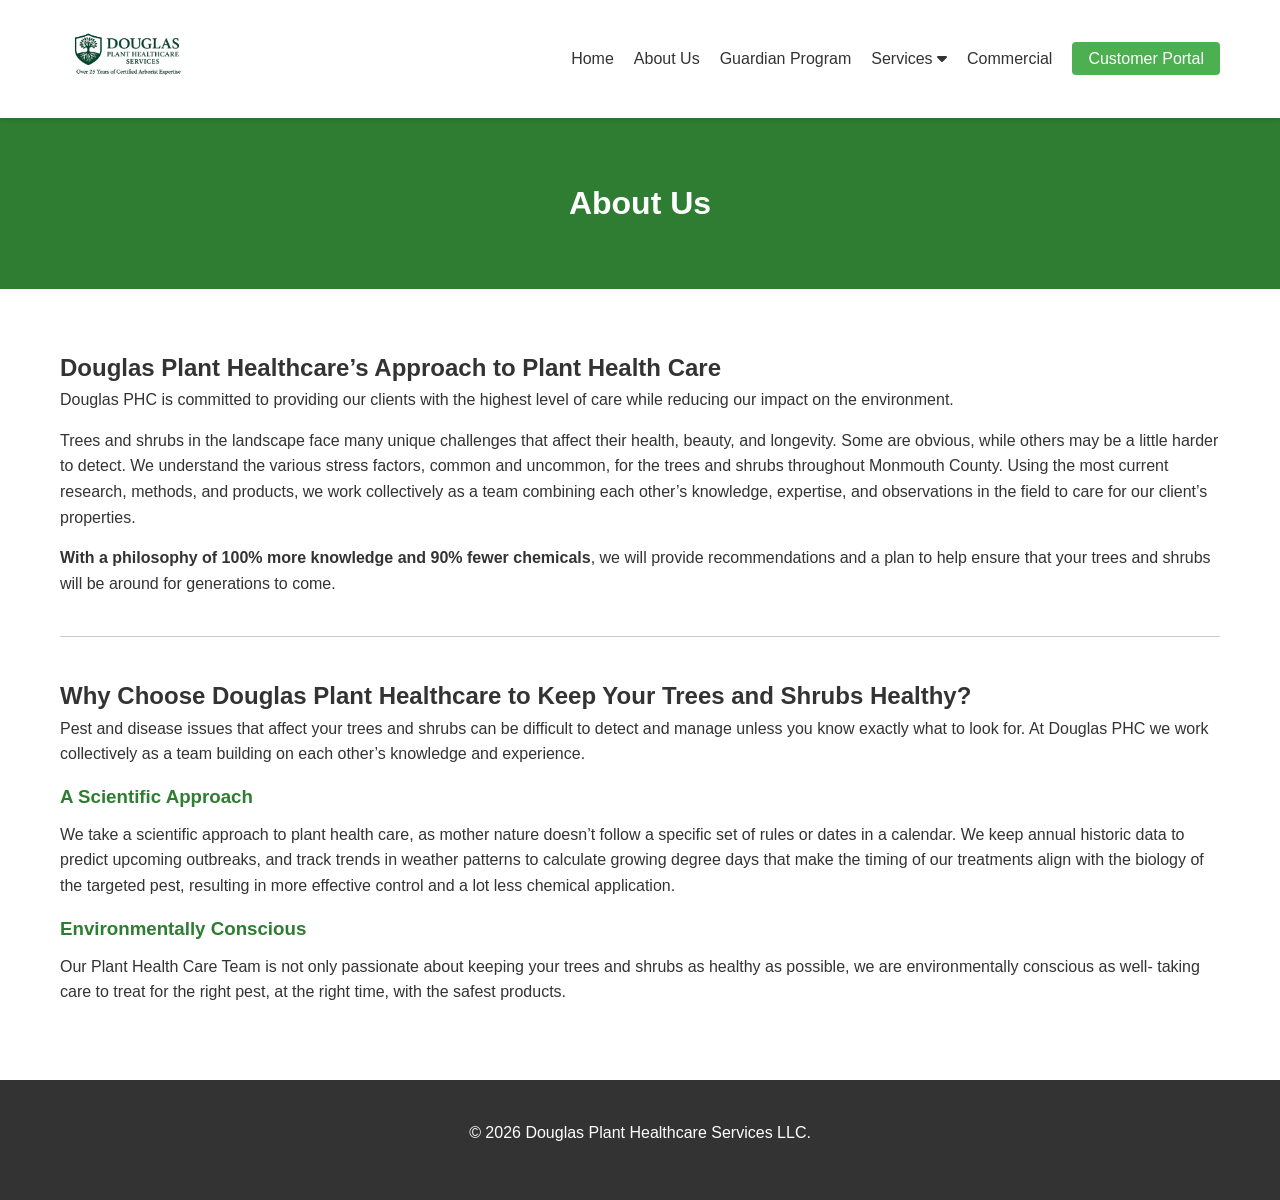
==== about.html @ e115f670 "Changes to be committed: 	new file:   Images/logo.png 	new file:   Images/logo_crop.png 	new file:  " ====
<!DOCTYPE html>
<html lang="en">
<head>
    <meta charset="UTF-8">
    <meta name="viewport" content="width=device-width, initial-scale=1.0">
    <title>About Us | Douglas Plant Healthcare</title>
    <link rel="stylesheet" href="style.css">
    <link rel="stylesheet" href="https://cdnjs.cloudflare.com/ajax/libs/font-awesome/6.0.0/css/all.min.css">
</head>
<body>
    
    <nav class="navbar">
        <div class="container">
            <a href="index.html" class="logo"><img src="Images/logo.png" alt="Douglas PHC"></a>
            <div class="menu-toggle" id="mobile-menu"><span class="bar"></span><span class="bar"></span><span class="bar"></span></div>
            <ul class="nav-menu">
                <li><a href="index.html">Home</a></li>
                <li><a href="about.html">About Us</a></li>
                <li><a href="guardian.html">Guardian Program</a></li>
                <li class="dropdown">
                    <a href="services.html">Services <i class="fas fa-caret-down"></i></a>
                    <ul class="dropdown-content">
                        <li><a href="services.html">View All Services</a></li>
                    </ul>
                </li>
                <li><a href="commercial.html">Commercial</a></li>
                <li><a href="portal.html" class="btn-nav">Customer Portal</a></li>
            </ul>
        </div>
    </nav>

    <header class="page-header">
        <h1>About Us</h1>
    </header>

    <section class="section-padding">
        <div class="container">
            <h2>Douglas Plant Healthcare’s Approach to Plant Health Care</h2>
            <p>Douglas PHC is committed to providing our clients with the highest level of care while reducing our impact on the environment.</p>
            <p>Trees and shrubs in the landscape face many unique challenges that affect their health, beauty, and longevity. Some are obvious, while others may be a little harder to detect. We understand the various stress factors, common and uncommon, for the trees and shrubs throughout Monmouth County. Using the most current research, methods, and products, we work collectively as a team combining each other’s knowledge, expertise, and observations in the field to care for our client’s properties.</p>
            <p><strong>With a philosophy of 100% more knowledge and 90% fewer chemicals</strong>, we will provide recommendations and a plan to help ensure that your trees and shrubs will be around for generations to come.</p>
            
            <hr style="margin: 40px 0; border: 0; border-top: 1px solid #ccc;">

            <h2>Why Choose Douglas Plant Healthcare to Keep Your Trees and Shrubs Healthy?</h2>
            <p>Pest and disease issues that affect your trees and shrubs can be difficult to detect and manage unless you know exactly what to look for. At Douglas PHC we work collectively as a team building on each other’s knowledge and experience.</p>
            
            <h3>A Scientific Approach</h3>
            <p>We take a scientific approach to plant health care, as mother nature doesn’t follow a specific set of rules or dates in a calendar. We keep annual historic data to predict upcoming outbreaks, and track trends in weather patterns to calculate growing degree days that make the timing of our treatments align with the biology of the targeted pest, resulting in more effective control and a lot less chemical application.</p>
            
            <h3>Environmentally Conscious</h3>
            <p>Our Plant Health Care Team is not only passionate about keeping your trees and shrubs as healthy as possible, we are environmentally conscious as well- taking care to treat for the right pest, at the right time, with the safest products.</p>
        </div>
    </section>

    <footer>
        <div class="container"><p>&copy; 2026 Douglas Plant Healthcare Services LLC.</p></div>
    </footer>
    <script src="script.js"></script>
</body>
</html>
---- style.css ----
/* =========================================
   1. GLOBAL RESET & VARIABLES
   ========================================= */
* {
    margin: 0;
    padding: 0;
    box-sizing: border-box;
    font-family: 'Segoe UI', Tahoma, Geneva, Verdana, sans-serif;
}

:root {
    --primary-green: #2e7d32;   /* Deep natural green (Brand Color) */
    --secondary-green: #4caf50; /* Brighter accent green */
    --dark-text: #333;          /* Standard dark grey text */
    --light-text: #f4f4f4;      /* Off-white text */
    --bg-light: #f9fbf9;        /* Very pale green background for sections */
}

body {
    line-height: 1.6;
    color: var(--dark-text);
    display: flex;
    flex-direction: column;
    min-height: 100vh;
}

/* =========================================
   2. UTILITY CLASSES
   ========================================= */
/* Container keeps content centered and limits width */
.container {
    max-width: 1200px;
    margin: 0 auto;
    padding: 0 20px;
}

/* Standard padding for all sections */
.section-padding {
    padding: 60px 0;
}

.bg-light {
    background-color: var(--bg-light);
}

/* =========================================
   3. BUTTON STYLES
   ========================================= */
.btn-primary {
    background-color: var(--primary-green);
    color: white;
    padding: 12px 24px;
    text-decoration: none;
    border-radius: 5px;
    font-weight: bold;
    transition: 0.3s;
    display: inline-block;
    border: none;
    cursor: pointer;
}

.btn-primary:hover {
    background-color: #1b5e20; /* Darker green on hover */
}

.btn-secondary {
    background-color: white;
    color: var(--primary-green);
    padding: 12px 24px;
    text-decoration: none;
    border-radius: 5px;
    font-weight: bold;
    border: 2px solid white;
    transition: 0.3s;
    display: inline-block;
}

.btn-secondary:hover {
    background-color: transparent;
    color: white;
}

/* =========================================
   4. HEADER & TOP BAR
   ========================================= */
.top-bar {
    background-color: #1b5e20; /* Darkest Green */
    color: white;
    padding: 10px 0;
    font-size: 0.9rem;
}

.top-bar .container {
    display: flex;
    justify-content: space-between;
    align-items: center;
}

.contact-info span {
    margin-right: 20px;
}

/* =========================================
   5. NAVIGATION BAR & DROPDOWN
   ========================================= */
.navbar {
    background: white;
    box-shadow: 0 2px 5px rgba(0,0,0,0.1);
    position: sticky; /* Sticks to top when scrolling */
    top: 0;
    z-index: 1000;
}

.navbar .container {
    display: flex;
    justify-content: space-between;
    align-items: center;
    padding: 10px 20px;
}

/* LOGO SIZE - Increased by 50% as requested */
.logo img {
    height: 90px; 
    width: auto;
}

.nav-menu {
    list-style: none;
    display: flex;
    align-items: center;
}

.nav-menu li {
    margin-left: 20px;
    position: relative; /* Needed for dropdown positioning */
}

.nav-menu a {
    text-decoration: none;
    color: var(--dark-text);
    font-weight: 500;
    transition: 0.3s;
    font-size: 1rem;
}

.nav-menu a:hover {
    color: var(--primary-green);
}

/* --- Dropdown Styling --- */
.dropdown-content {
    display: none; /* Hidden by default */
    position: absolute;
    background-color: white;
    min-width: 280px; /* Wide enough for long service names */
    box-shadow: 0 8px 16px rgba(0,0,0,0.1);
    z-index: 1;
    top: 100%;
    left: 0;
    border-top: 3px solid var(--primary-green);
}

.dropdown-content li {
    margin: 0;
    display: block;
}

.dropdown-content a {
    padding: 12px 16px;
    display: block;
    border-bottom: 1px solid #eee;
    font-size: 0.9rem;
}

.dropdown-content a:hover {
    background-color: #f1f1f1;
}

/* Show dropdown on hover */
.dropdown:hover .dropdown-content {
    display: block;
}

.btn-nav {
    background-color: var(--secondary-green);
    color: white !important;
    padding: 8px 16px;
    border-radius: 4px;
}

/* =========================================
   6. HERO SECTIONS (Banners)
   ========================================= */
.hero {
    /* Main Home Banner */
    background: url('https://images.unsplash.com/photo-1542601906990-b4d3fb778b09?ixlib=rb-1.2.1&auto=format&fit=crop&w=1950&q=80') no-repeat center center/cover;
    height: 600px;
    position: relative;
    display: flex;
    align-items: center;
    text-align: center;
    color: white;
}

/* Smaller banner for sub-pages */
.page-header {
    background-color: var(--primary-green);
    color: white;
    padding: 60px 0;
    text-align: center;
}

.hero-overlay {
    position: absolute;
    top: 0;
    left: 0;
    width: 100%;
    height: 100%;
    background: rgba(0, 0, 0, 0.5); /* Darkens image for text readability */
}

.hero-content {
    position: relative;
    z-index: 1;
    max-width: 800px;
    margin: 0 auto;
}

.hero h1 {
    font-size: 3rem;
    margin-bottom: 20px;
}

/* =========================================
   7. TEXT & CONTENT STYLING
   ========================================= */
.section-header {
    text-align: center;
    margin-bottom: 50px;
}

.section-header h2 {
    font-size: 2.5rem;
    color: var(--primary-green);
    margin-bottom: 15px;
}

h3 {
    color: var(--primary-green);
    margin-bottom: 10px;
}

p {
    margin-bottom: 15px; /* Adds space between paragraphs */
}

/* Service Lists */
.service-list-container {
    display: grid;
    grid-template-columns: repeat(auto-fit, minmax(300px, 1fr));
    gap: 30px;
}

.service-card {
    background: white;
    padding: 30px;
    border-left: 5px solid var(--primary-green);
    box-shadow: 0 2px 10px rgba(0,0,0,0.05);
}

/* =========================================
   8. FOOTER
   ========================================= */
footer {
    background: #333;
    color: white;
    text-align: center;
    padding: 40px 0;
    margin-top: auto;
}

/* =========================================
   9. MOBILE RESPONSIVENESS
   ========================================= */
.menu-toggle {
    display: none; /* Hidden on desktop */
    cursor: pointer;
}

.bar {
    display: block;
    width: 25px;
    height: 3px;
    background-color: var(--dark-text);
    margin: 5px auto;
}

@media (max-width: 768px) {
    .nav-menu {
        position: fixed;
        left: -100%;
        top: 115px; /* Adjust based on navbar height */
        flex-direction: column;
        background-color: white;
        width: 100%;
        text-align: left;
        transition: 0.3s;
        box-shadow: 0 5px 5px rgba(0,0,0,0.1);
        padding-bottom: 20px;
    }

    .nav-menu.active {
        left: 0;
    }

    .nav-menu li {
        margin: 0;
        width: 100%;
    }

    .nav-menu a {
        display: block;
        padding: 15px 20px;
        border-bottom: 1px solid #eee;
    }

    /* Handle Dropdown on Mobile */
    .dropdown-content {
        position: static;
        box-shadow: none;
        background-color: #f9f9f9;
        display: none;
    }
    
    .dropdown:hover .dropdown-content {
        display: block;
    }

    .menu-toggle {
        display: block;
    }
}
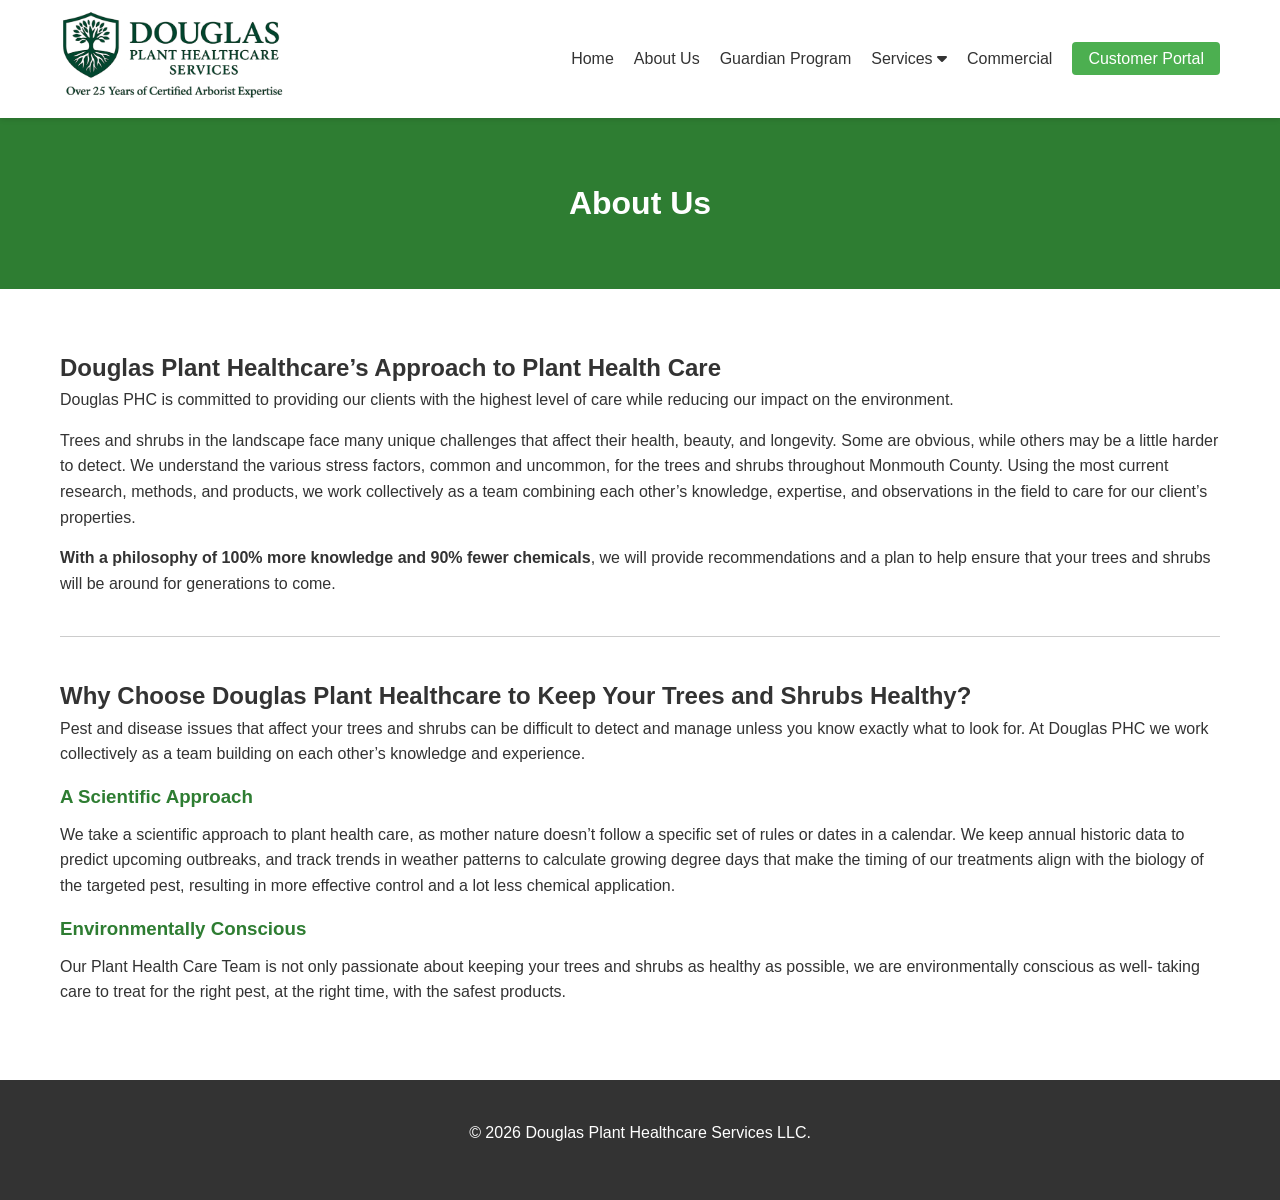
==== commit e682139a: "Changes to be committed: 	modified:   about.html 	modified:   commercial.html 	modified:   guardian." ====
--- a/about.html
+++ b/about.html
@@ -11,7 +11,7 @@
     
     <nav class="navbar">
         <div class="container">
-            <a href="index.html" class="logo"><img src="Images/logo.png" alt="Douglas PHC"></a>
+            <a href="index.html" class="logo"><img src="Images/logo_crop.png" alt="Douglas PHC"></a>
             <div class="menu-toggle" id="mobile-menu"><span class="bar"></span><span class="bar"></span><span class="bar"></span></div>
             <ul class="nav-menu">
                 <li><a href="index.html">Home</a></li>
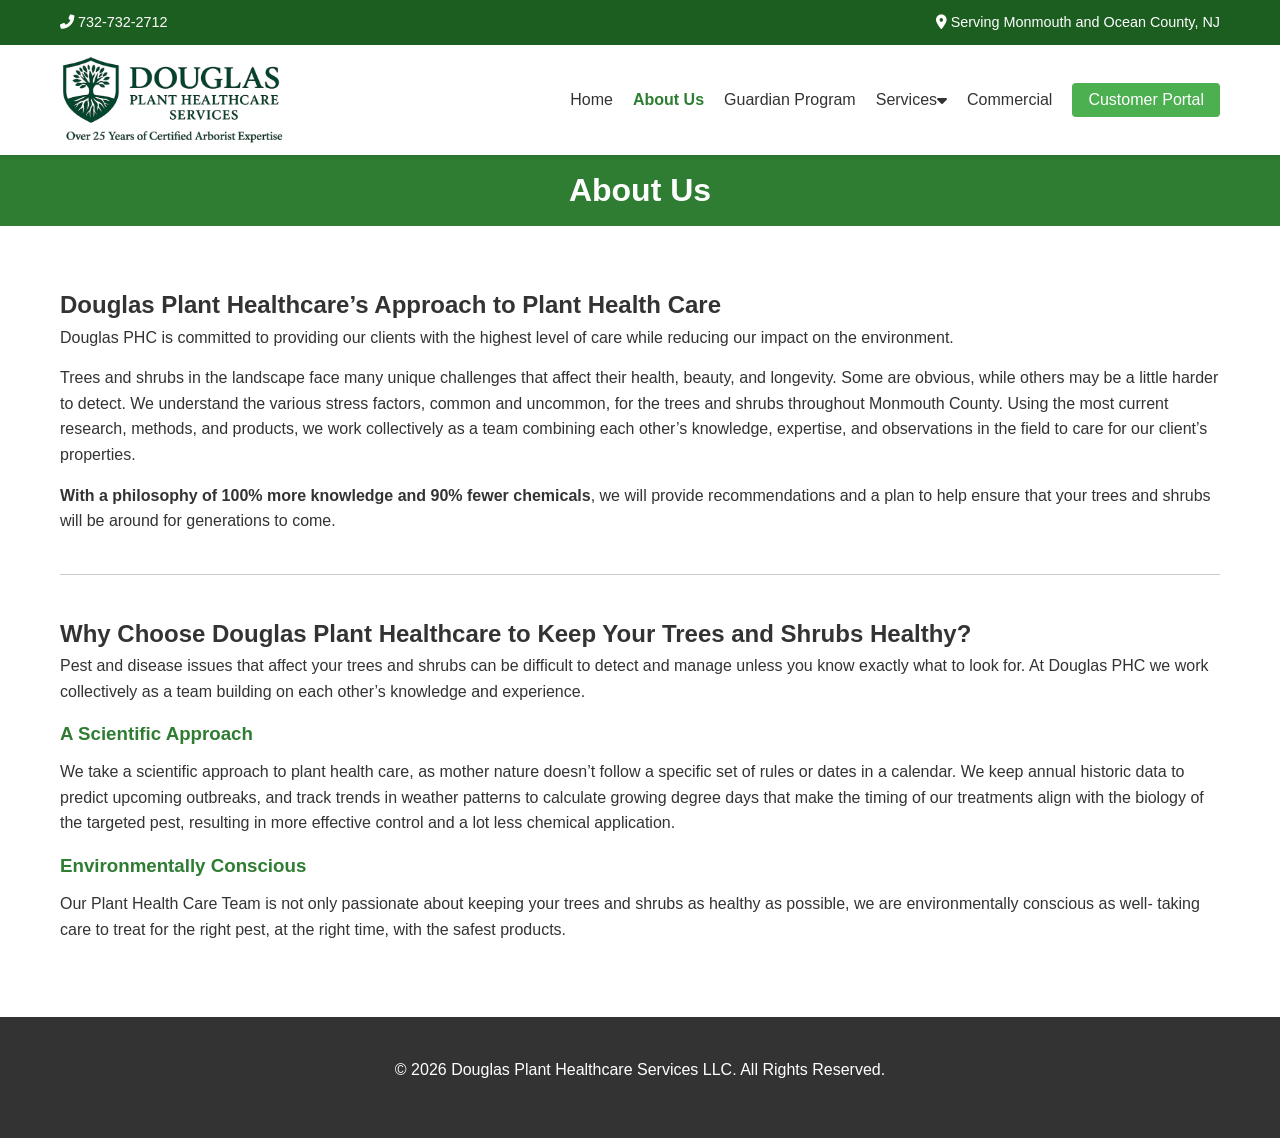
==== commit ba9dea63: "Smoothed the header resizing on scroll Changes to be committed: 	modified:   about.html 	modified:  " ====
--- a/about.html
+++ b/about.html
@@ -9,25 +9,7 @@
 </head>
 <body>
     
-    <nav class="navbar">
-        <div class="container">
-            <a href="index.html" class="logo"><img src="Images/logo_crop.png" alt="Douglas PHC"></a>
-            <div class="menu-toggle" id="mobile-menu"><span class="bar"></span><span class="bar"></span><span class="bar"></span></div>
-            <ul class="nav-menu">
-                <li><a href="index.html">Home</a></li>
-                <li><a href="about.html">About Us</a></li>
-                <li><a href="guardian.html">Guardian Program</a></li>
-                <li class="dropdown">
-                    <a href="services.html">Services <i class="fas fa-caret-down"></i></a>
-                    <ul class="dropdown-content">
-                        <li><a href="services.html">View All Services</a></li>
-                    </ul>
-                </li>
-                <li><a href="commercial.html">Commercial</a></li>
-                <li><a href="portal.html" class="btn-nav">Customer Portal</a></li>
-            </ul>
-        </div>
-    </nav>
+    <div id="global-header"></div>
 
     <header class="page-header">
         <h1>About Us</h1>
@@ -54,7 +36,7 @@
     </section>
 
     <footer>
-        <div class="container"><p>&copy; 2026 Douglas Plant Healthcare Services LLC.</p></div>
+        <div class="container"><p>&copy; 2026 Douglas Plant Healthcare Services LLC. All Rights Reserved.</p></div>
     </footer>
     <script src="script.js"></script>
 </body>
--- a/style.css
+++ b/style.css
@@ -9,11 +9,25 @@
 }
 
 :root {
-    --primary-green: #2e7d32;   /* Deep natural green (Brand Color) */
-    --secondary-green: #4caf50; /* Brighter accent green */
-    --dark-text: #333;          /* Standard dark grey text */
-    --light-text: #f4f4f4;      /* Off-white text */
-    --bg-light: #f9fbf9;        /* Very pale green background for sections */
+    --primary-green: #2e7d32;
+    --secondary-green: #4caf50;
+    --dark-text: #333;
+    --light-text: #f4f4f4;
+    --bg-light: #f9fbf9;
+    
+    --top-bar-height: 45px;
+    
+    /* DYNAMIC VARIABLES (Controlled by JS) */
+    /* We start at the full expanded sizes */
+    --nav-current-height: 110px; 
+    --logo-current-height: 90px;
+}
+
+html {
+    scroll-behavior: smooth;
+    /* FIX: This now uses the dynamic height variable. 
+       Wherever the nav is sized at the moment, the link will land below it. */
+    scroll-padding-top: var(--nav-current-height);
 }
 
 body {
@@ -27,20 +41,23 @@
 /* =========================================
    2. UTILITY CLASSES
    ========================================= */
-/* Container keeps content centered and limits width */
 .container {
     max-width: 1200px;
     margin: 0 auto;
     padding: 0 20px;
 }
 
-/* Standard padding for all sections */
 .section-padding {
     padding: 60px 0;
 }
 
 .bg-light {
     background-color: var(--bg-light);
+}
+
+/* Small buffer for services */
+.service-block {
+    scroll-margin-top: 20px; 
 }
 
 /* =========================================
@@ -60,7 +77,7 @@
 }
 
 .btn-primary:hover {
-    background-color: #1b5e20; /* Darker green on hover */
+    background-color: #1b5e20;
 }
 
 .btn-secondary {
@@ -80,20 +97,40 @@
     color: white;
 }
 
-/* =========================================
-   4. HEADER & TOP BAR
-   ========================================= */
+.btn-nav {
+    background-color: var(--secondary-green);
+    color: white !important;
+    padding: 8px 16px;
+    border-radius: 4px;
+    height: auto !important;
+    display: inline-block !important;
+    line-height: normal;
+}
+
+/* =========================================
+   4. HEADER WRAPPER & TOP BAR
+   ========================================= */
+#global-header {
+    display: contents; /* Allows Navbar to stick to body */
+}
+
 .top-bar {
-    background-color: #1b5e20; /* Darkest Green */
+    background-color: #1b5e20;
     color: white;
     padding: 10px 0;
     font-size: 0.9rem;
+    height: var(--top-bar-height);
+    display: flex;
+    align-items: center;
+    position: relative; 
+    z-index: 1001; 
 }
 
 .top-bar .container {
     display: flex;
     justify-content: space-between;
     align-items: center;
+    width: 100%;
 }
 
 .contact-info span {
@@ -101,68 +138,88 @@
 }
 
 /* =========================================
-   5. NAVIGATION BAR & DROPDOWN
+   5. NAVIGATION BAR (LINEAR SHRINK)
    ========================================= */
 .navbar {
     background: white;
     box-shadow: 0 2px 5px rgba(0,0,0,0.1);
-    position: sticky; /* Sticks to top when scrolling */
+    position: sticky; 
     top: 0;
     z-index: 1000;
+    width: 100%;
+    /* NOTE: No transition on height/padding to prevent jitter with JS scroll logic */
 }
 
 .navbar .container {
     display: flex;
     justify-content: space-between;
-    align-items: center;
-    padding: 10px 20px;
-}
-
-/* LOGO SIZE - Increased by 50% as requested */
+    align-items: stretch;
+    
+    /* HERE IS THE MAGIC: The height is set by the variable */
+    height: var(--nav-current-height);
+    
+    padding: 0 20px;
+}
+
+/* LOGO STYLES */
+.logo {
+    display: flex;
+    align-items: center;
+}
+
 .logo img {
-    height: 90px; 
+    /* Height set by variable */
+    height: var(--logo-current-height);
+    
     width: auto;
 }
 
+/* NAV MENU LINKS */
 .nav-menu {
     list-style: none;
     display: flex;
-    align-items: center;
+    align-items: stretch;
+    height: 100%;
 }
 
 .nav-menu li {
     margin-left: 20px;
-    position: relative; /* Needed for dropdown positioning */
+    position: relative;
+    display: flex;
+    align-items: center;
 }
 
 .nav-menu a {
     text-decoration: none;
     color: var(--dark-text);
     font-weight: 500;
-    transition: 0.3s;
+    transition: color 0.3s; /* Only transition color */
     font-size: 1rem;
+    display: flex;
+    align-items: center;
+    height: 100%; 
 }
 
 .nav-menu a:hover {
     color: var(--primary-green);
 }
 
-/* --- Dropdown Styling --- */
+/* --- DROPDOWN STYLING --- */
 .dropdown-content {
-    display: none; /* Hidden by default */
+    display: none;
     position: absolute;
     background-color: white;
-    min-width: 280px; /* Wide enough for long service names */
+    min-width: 280px;
     box-shadow: 0 8px 16px rgba(0,0,0,0.1);
     z-index: 1;
-    top: 100%;
+    top: 100%; 
     left: 0;
     border-top: 3px solid var(--primary-green);
 }
 
 .dropdown-content li {
-    margin: 0;
     display: block;
+    height: auto;
 }
 
 .dropdown-content a {
@@ -170,29 +227,21 @@
     display: block;
     border-bottom: 1px solid #eee;
     font-size: 0.9rem;
+    height: auto;
 }
 
 .dropdown-content a:hover {
     background-color: #f1f1f1;
 }
 
-/* Show dropdown on hover */
 .dropdown:hover .dropdown-content {
     display: block;
 }
 
-.btn-nav {
-    background-color: var(--secondary-green);
-    color: white !important;
-    padding: 8px 16px;
-    border-radius: 4px;
-}
-
-/* =========================================
-   6. HERO SECTIONS (Banners)
+/* =========================================
+   6. HERO SECTIONS
    ========================================= */
 .hero {
-    /* Main Home Banner */
     background: url('https://images.unsplash.com/photo-1542601906990-b4d3fb778b09?ixlib=rb-1.2.1&auto=format&fit=crop&w=1950&q=80') no-repeat center center/cover;
     height: 600px;
     position: relative;
@@ -202,11 +251,10 @@
     color: white;
 }
 
-/* Smaller banner for sub-pages */
 .page-header {
     background-color: var(--primary-green);
     color: white;
-    padding: 60px 0;
+    padding: 10px 0;
     text-align: center;
 }
 
@@ -216,7 +264,7 @@
     left: 0;
     width: 100%;
     height: 100%;
-    background: rgba(0, 0, 0, 0.5); /* Darkens image for text readability */
+    background: rgba(0, 0, 0, 0.5);
 }
 
 .hero-content {
@@ -251,10 +299,9 @@
 }
 
 p {
-    margin-bottom: 15px; /* Adds space between paragraphs */
-}
-
-/* Service Lists */
+    margin-bottom: 15px;
+}
+
 .service-list-container {
     display: grid;
     grid-template-columns: repeat(auto-fit, minmax(300px, 1fr));
@@ -283,7 +330,7 @@
    9. MOBILE RESPONSIVENESS
    ========================================= */
 .menu-toggle {
-    display: none; /* Hidden on desktop */
+    display: none;
     cursor: pointer;
 }
 
@@ -296,10 +343,16 @@
 }
 
 @media (max-width: 768px) {
+    .navbar .container {
+        height: auto;
+        padding: 10px 20px;
+        align-items: center;
+    }
+    
     .nav-menu {
         position: fixed;
         left: -100%;
-        top: 115px; /* Adjust based on navbar height */
+        top: 140px; 
         flex-direction: column;
         background-color: white;
         width: 100%;
@@ -307,6 +360,7 @@
         transition: 0.3s;
         box-shadow: 0 5px 5px rgba(0,0,0,0.1);
         padding-bottom: 20px;
+        height: auto;
     }
 
     .nav-menu.active {
@@ -316,20 +370,22 @@
     .nav-menu li {
         margin: 0;
         width: 100%;
+        display: block;
     }
 
     .nav-menu a {
         display: block;
         padding: 15px 20px;
         border-bottom: 1px solid #eee;
-    }
-
-    /* Handle Dropdown on Mobile */
+        height: auto;
+    }
+
     .dropdown-content {
         position: static;
         box-shadow: none;
         background-color: #f9f9f9;
         display: none;
+        border-top: none;
     }
     
     .dropdown:hover .dropdown-content {
@@ -339,4 +395,8 @@
     .menu-toggle {
         display: block;
     }
+    
+    .logo img {
+        height: 70px;
+    }
 }
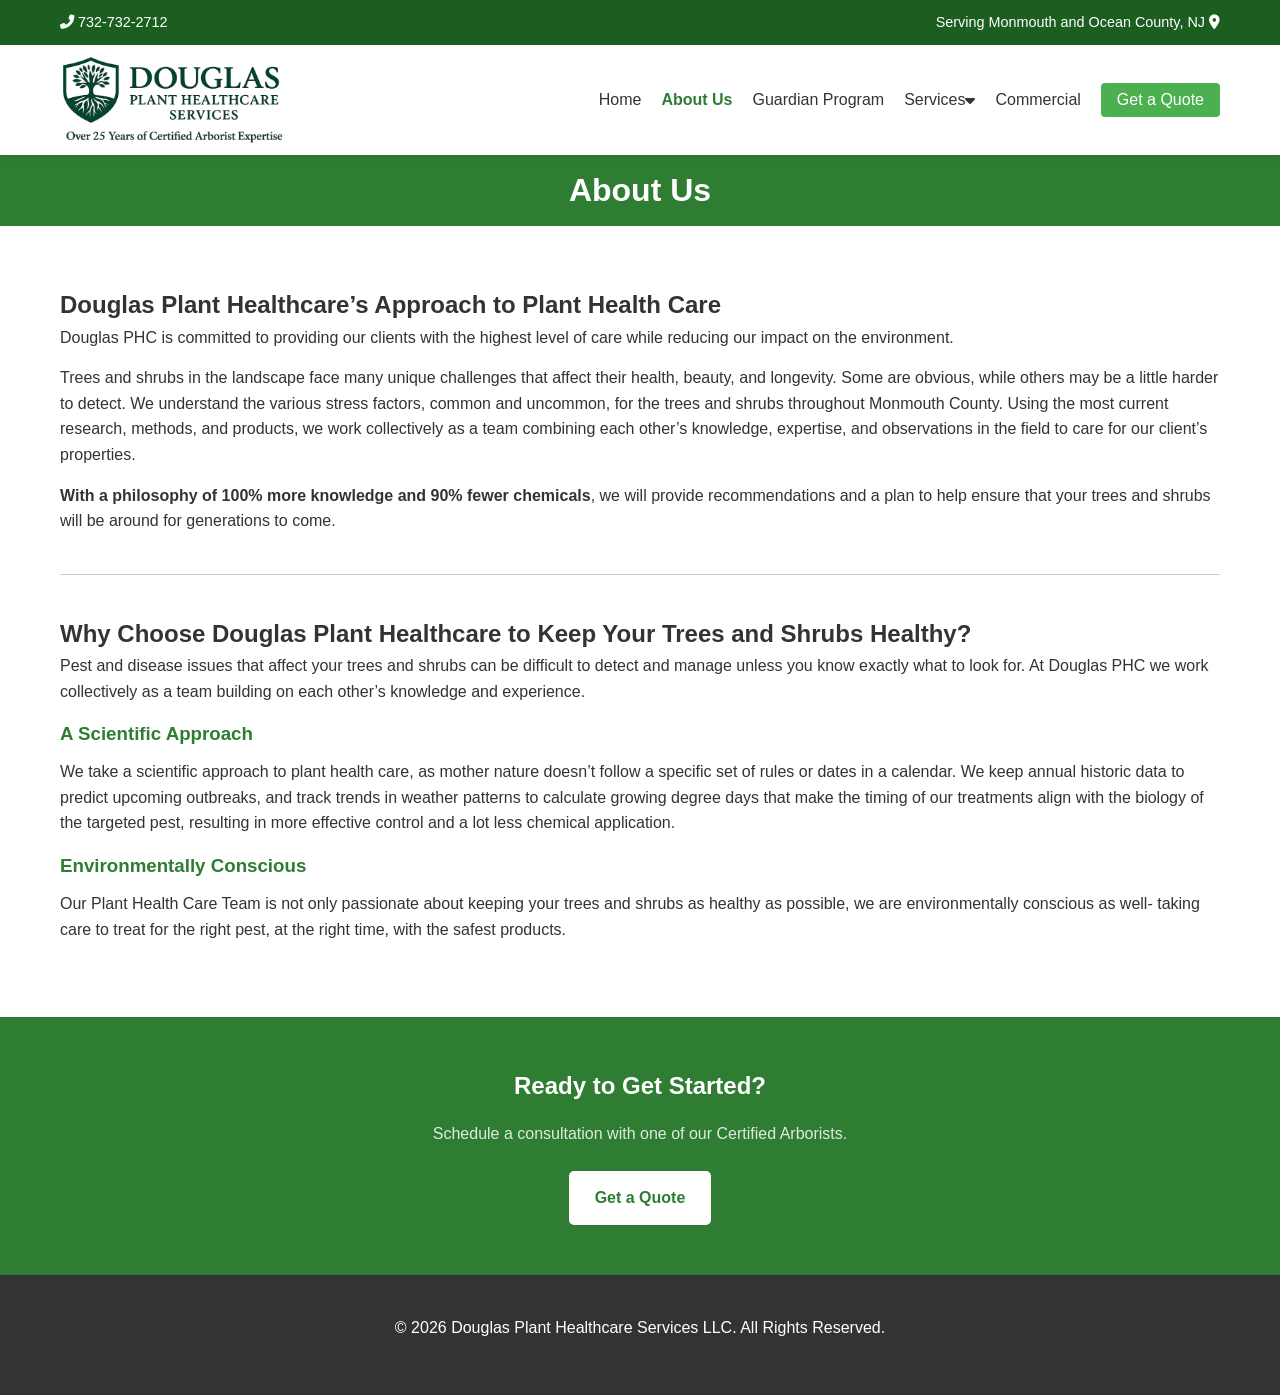
==== commit 41a94798: "Added a town carousel on the index page" ====
--- a/about.html
+++ b/about.html
@@ -35,6 +35,14 @@
         </div>
     </section>
 
+    <section style="background-color: #2e7d32; padding: 50px 0; text-align: center;">
+        <div class="container">
+            <h2 style="color: white; margin-bottom: 15px;">Ready to Get Started?</h2>
+            <p style="color: rgba(255,255,255,0.85); margin-bottom: 25px;">Schedule a consultation with one of our Certified Arborists.</p>
+            <a href="quote.html" class="btn-secondary">Get a Quote</a>
+        </div>
+    </section>
+
     <footer>
         <div class="container"><p>&copy; 2026 Douglas Plant Healthcare Services LLC. All Rights Reserved.</p></div>
     </footer>
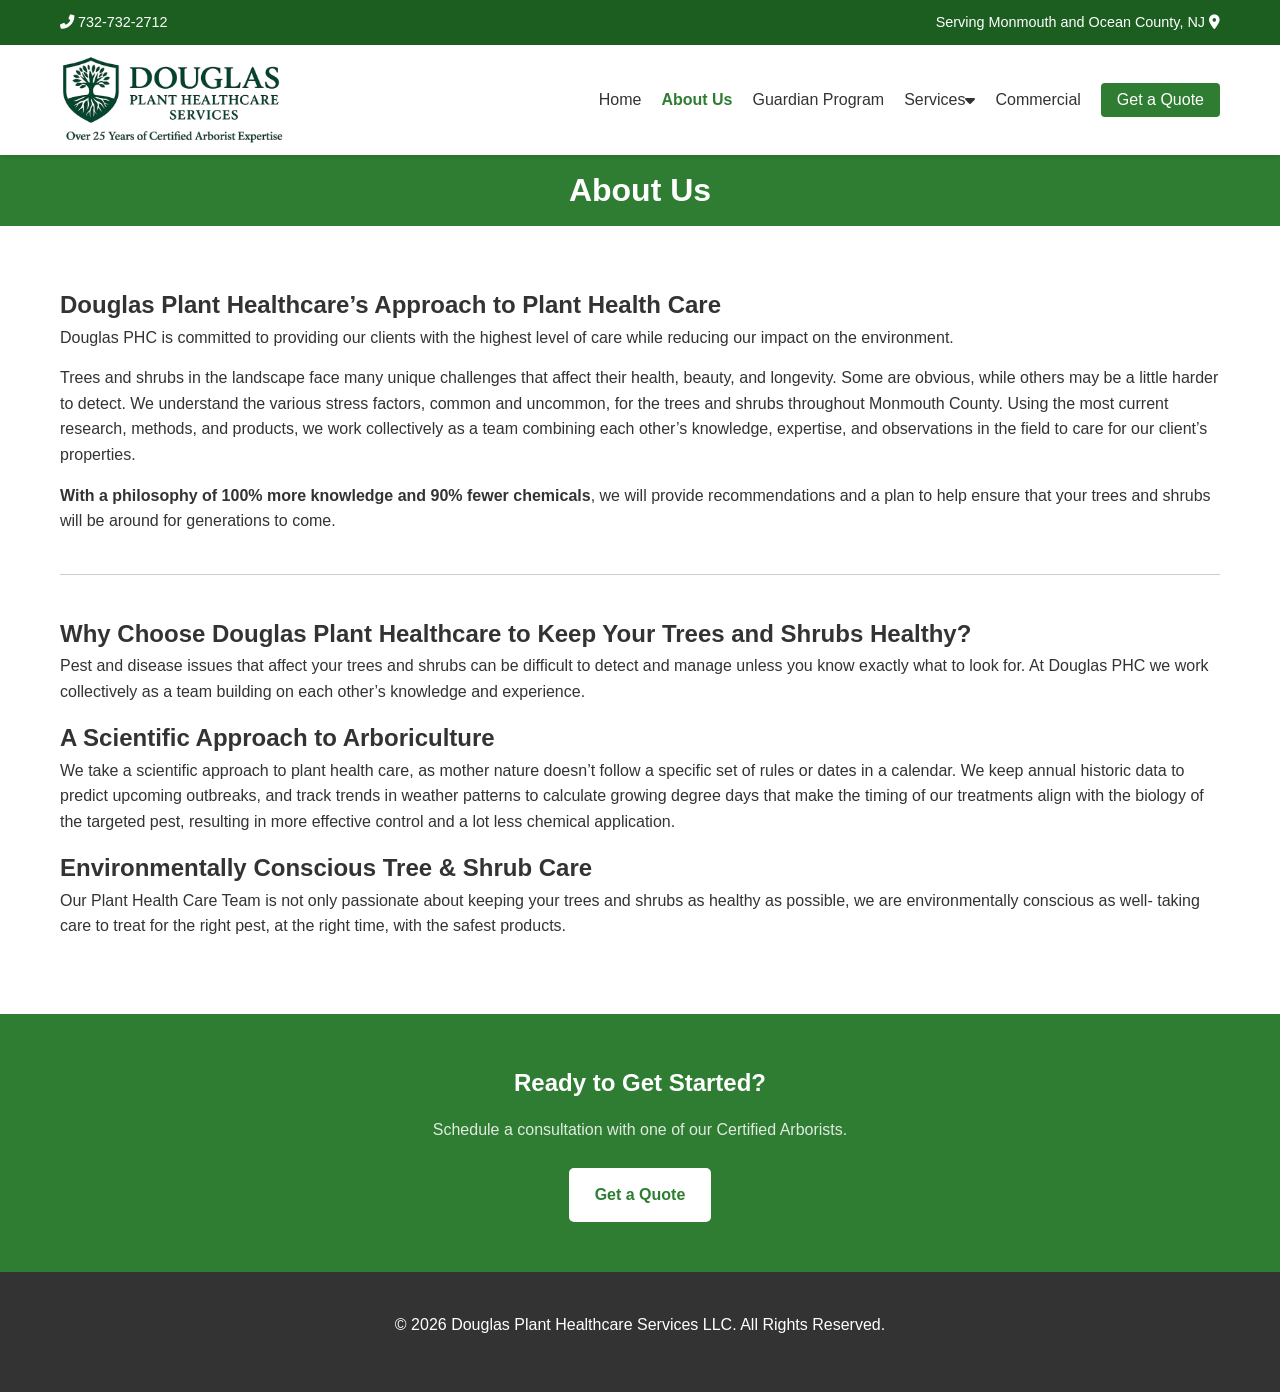
==== commit 6dd2af6d: "SEO steps 1-9: titles, meta, canonicals, headings, keywords, alt text, robots.txt, sitemap.xml" ====
--- a/about.html
+++ b/about.html
@@ -1,51 +1,54 @@
-<!DOCTYPE html>
-<html lang="en">
-<head>
-    <meta charset="UTF-8">
-    <meta name="viewport" content="width=device-width, initial-scale=1.0">
-    <title>About Us | Douglas Plant Healthcare</title>
-    <link rel="stylesheet" href="style.css">
-    <link rel="stylesheet" href="https://cdnjs.cloudflare.com/ajax/libs/font-awesome/6.0.0/css/all.min.css">
-</head>
-<body>
-    
-    <div id="global-header"></div>
-
-    <header class="page-header">
-        <h1>About Us</h1>
-    </header>
-
-    <section class="section-padding">
-        <div class="container">
-            <h2>Douglas Plant Healthcare’s Approach to Plant Health Care</h2>
-            <p>Douglas PHC is committed to providing our clients with the highest level of care while reducing our impact on the environment.</p>
-            <p>Trees and shrubs in the landscape face many unique challenges that affect their health, beauty, and longevity. Some are obvious, while others may be a little harder to detect. We understand the various stress factors, common and uncommon, for the trees and shrubs throughout Monmouth County. Using the most current research, methods, and products, we work collectively as a team combining each other’s knowledge, expertise, and observations in the field to care for our client’s properties.</p>
-            <p><strong>With a philosophy of 100% more knowledge and 90% fewer chemicals</strong>, we will provide recommendations and a plan to help ensure that your trees and shrubs will be around for generations to come.</p>
-            
-            <hr style="margin: 40px 0; border: 0; border-top: 1px solid #ccc;">
-
-            <h2>Why Choose Douglas Plant Healthcare to Keep Your Trees and Shrubs Healthy?</h2>
-            <p>Pest and disease issues that affect your trees and shrubs can be difficult to detect and manage unless you know exactly what to look for. At Douglas PHC we work collectively as a team building on each other’s knowledge and experience.</p>
-            
-            <h3>A Scientific Approach</h3>
-            <p>We take a scientific approach to plant health care, as mother nature doesn’t follow a specific set of rules or dates in a calendar. We keep annual historic data to predict upcoming outbreaks, and track trends in weather patterns to calculate growing degree days that make the timing of our treatments align with the biology of the targeted pest, resulting in more effective control and a lot less chemical application.</p>
-            
-            <h3>Environmentally Conscious</h3>
-            <p>Our Plant Health Care Team is not only passionate about keeping your trees and shrubs as healthy as possible, we are environmentally conscious as well- taking care to treat for the right pest, at the right time, with the safest products.</p>
-        </div>
-    </section>
-
-    <section style="background-color: #2e7d32; padding: 50px 0; text-align: center;">
-        <div class="container">
-            <h2 style="color: white; margin-bottom: 15px;">Ready to Get Started?</h2>
-            <p style="color: rgba(255,255,255,0.85); margin-bottom: 25px;">Schedule a consultation with one of our Certified Arborists.</p>
-            <a href="quote.html" class="btn-secondary">Get a Quote</a>
-        </div>
-    </section>
-
-    <footer>
-        <div class="container"><p>&copy; 2026 Douglas Plant Healthcare Services LLC. All Rights Reserved.</p></div>
-    </footer>
-    <script src="script.js"></script>
-</body>
+<!DOCTYPE html>
+<html lang="en">
+<head>
+    <meta charset="UTF-8">
+    <meta name="viewport" content="width=device-width, initial-scale=1.0">
+    <title>About Our Certified Arborists | Douglas Plant Healthcare</title>
+    <meta name="description" content="Meet the certified arborists at Douglas Plant Healthcare. Serving Monmouth & Ocean County, NJ with a scientific, environmentally conscious approach to tree and shrub care since 1990.">
+    <meta name="keywords" content="certified arborist New Jersey, ISA certified arborist Monmouth County, ISA certified arborist Ocean County, licensed tree expert NJ, NJ licensed tree expert, NJ LTE, board certified arborist NJ, arborist company New Jersey, PHC specialist NJ, plant health care experts NJ, plant healthcare company NJ, scientific arborist NJ, environmentally conscious tree care NJ, arborist Ocean County NJ, arborist Monmouth County NJ, trusted arborist NJ, local arborist New Jersey">
+    <link rel="canonical" href="https://douglasplanthealthcare.com/about.html">
+    <link rel="stylesheet" href="style.css">
+    <link rel="stylesheet" href="https://cdnjs.cloudflare.com/ajax/libs/font-awesome/6.0.0/css/all.min.css">
+</head>
+<body>
+    
+    <div id="global-header"></div>
+
+    <header class="page-header">
+        <h1>About Us</h1>
+    </header>
+
+    <section class="section-padding">
+        <div class="container">
+            <h2>Douglas Plant Healthcare’s Approach to Plant Health Care</h2>
+            <p>Douglas PHC is committed to providing our clients with the highest level of care while reducing our impact on the environment.</p>
+            <p>Trees and shrubs in the landscape face many unique challenges that affect their health, beauty, and longevity. Some are obvious, while others may be a little harder to detect. We understand the various stress factors, common and uncommon, for the trees and shrubs throughout Monmouth County. Using the most current research, methods, and products, we work collectively as a team combining each other’s knowledge, expertise, and observations in the field to care for our client’s properties.</p>
+            <p><strong>With a philosophy of 100% more knowledge and 90% fewer chemicals</strong>, we will provide recommendations and a plan to help ensure that your trees and shrubs will be around for generations to come.</p>
+            
+            <hr style="margin: 40px 0; border: 0; border-top: 1px solid #ccc;">
+
+            <h2>Why Choose Douglas Plant Healthcare to Keep Your Trees and Shrubs Healthy?</h2>
+            <p>Pest and disease issues that affect your trees and shrubs can be difficult to detect and manage unless you know exactly what to look for. At Douglas PHC we work collectively as a team building on each other’s knowledge and experience.</p>
+            
+            <h2>A Scientific Approach to Arboriculture</h2>
+            <p>We take a scientific approach to plant health care, as mother nature doesn’t follow a specific set of rules or dates in a calendar. We keep annual historic data to predict upcoming outbreaks, and track trends in weather patterns to calculate growing degree days that make the timing of our treatments align with the biology of the targeted pest, resulting in more effective control and a lot less chemical application.</p>
+
+            <h2>Environmentally Conscious Tree &amp; Shrub Care</h2>
+            <p>Our Plant Health Care Team is not only passionate about keeping your trees and shrubs as healthy as possible, we are environmentally conscious as well- taking care to treat for the right pest, at the right time, with the safest products.</p>
+        </div>
+    </section>
+
+    <section style="background-color: #2e7d32; padding: 50px 0; text-align: center;">
+        <div class="container">
+            <h2 style="color: white; margin-bottom: 15px;">Ready to Get Started?</h2>
+            <p style="color: rgba(255,255,255,0.85); margin-bottom: 25px;">Schedule a consultation with one of our Certified Arborists.</p>
+            <a href="quote.html" class="btn-secondary">Get a Quote</a>
+        </div>
+    </section>
+
+    <footer>
+        <div class="container"><p>&copy; 2026 Douglas Plant Healthcare Services LLC. All Rights Reserved.</p></div>
+    </footer>
+    <script src="script.js"></script>
+</body>
 </html>
--- a/style.css
+++ b/style.css
@@ -1,402 +1,437 @@
-/* =========================================
-   1. GLOBAL RESET & VARIABLES
-   ========================================= */
-* {
-    margin: 0;
-    padding: 0;
-    box-sizing: border-box;
-    font-family: 'Segoe UI', Tahoma, Geneva, Verdana, sans-serif;
-}
-
-:root {
-    --primary-green: #2e7d32;
-    --secondary-green: #4caf50;
-    --dark-text: #333;
-    --light-text: #f4f4f4;
-    --bg-light: #f9fbf9;
-    
-    --top-bar-height: 45px;
-    
-    /* DYNAMIC VARIABLES (Controlled by JS) */
-    /* We start at the full expanded sizes */
-    --nav-current-height: 110px; 
-    --logo-current-height: 90px;
-}
-
-html {
-    scroll-behavior: smooth;
-    /* FIX: This now uses the dynamic height variable. 
-       Wherever the nav is sized at the moment, the link will land below it. */
-    scroll-padding-top: var(--nav-current-height);
-}
-
-body {
-    line-height: 1.6;
-    color: var(--dark-text);
-    display: flex;
-    flex-direction: column;
-    min-height: 100vh;
-}
-
-/* =========================================
-   2. UTILITY CLASSES
-   ========================================= */
-.container {
-    max-width: 1200px;
-    margin: 0 auto;
-    padding: 0 20px;
-}
-
-.section-padding {
-    padding: 60px 0;
-}
-
-.bg-light {
-    background-color: var(--bg-light);
-}
-
-/* Small buffer for services */
-.service-block {
-    scroll-margin-top: 20px; 
-}
-
-/* =========================================
-   3. BUTTON STYLES
-   ========================================= */
-.btn-primary {
-    background-color: var(--primary-green);
-    color: white;
-    padding: 12px 24px;
-    text-decoration: none;
-    border-radius: 5px;
-    font-weight: bold;
-    transition: 0.3s;
-    display: inline-block;
-    border: none;
-    cursor: pointer;
-}
-
-.btn-primary:hover {
-    background-color: #1b5e20;
-}
-
-.btn-secondary {
-    background-color: white;
-    color: var(--primary-green);
-    padding: 12px 24px;
-    text-decoration: none;
-    border-radius: 5px;
-    font-weight: bold;
-    border: 2px solid white;
-    transition: 0.3s;
-    display: inline-block;
-}
-
-.btn-secondary:hover {
-    background-color: transparent;
-    color: white;
-}
-
-.btn-nav {
-    background-color: var(--secondary-green);
-    color: white !important;
-    padding: 8px 16px;
-    border-radius: 4px;
-    height: auto !important;
-    display: inline-block !important;
-    line-height: normal;
-}
-
-/* =========================================
-   4. HEADER WRAPPER & TOP BAR
-   ========================================= */
-#global-header {
-    display: contents; /* Allows Navbar to stick to body */
-}
-
-.top-bar {
-    background-color: #1b5e20;
-    color: white;
-    padding: 10px 0;
-    font-size: 0.9rem;
-    height: var(--top-bar-height);
-    display: flex;
-    align-items: center;
-    position: relative; 
-    z-index: 1001; 
-}
-
-.top-bar .container {
-    display: flex;
-    justify-content: space-between;
-    align-items: center;
-    width: 100%;
-}
-
-.contact-info span {
-    margin-right: 20px;
-}
-
-/* =========================================
-   5. NAVIGATION BAR (LINEAR SHRINK)
-   ========================================= */
-.navbar {
-    background: white;
-    box-shadow: 0 2px 5px rgba(0,0,0,0.1);
-    position: sticky; 
-    top: 0;
-    z-index: 1000;
-    width: 100%;
-    /* NOTE: No transition on height/padding to prevent jitter with JS scroll logic */
-}
-
-.navbar .container {
-    display: flex;
-    justify-content: space-between;
-    align-items: stretch;
-    
-    /* HERE IS THE MAGIC: The height is set by the variable */
-    height: var(--nav-current-height);
-    
-    padding: 0 20px;
-}
-
-/* LOGO STYLES */
-.logo {
-    display: flex;
-    align-items: center;
-}
-
-.logo img {
-    /* Height set by variable */
-    height: var(--logo-current-height);
-    
-    width: auto;
-}
-
-/* NAV MENU LINKS */
-.nav-menu {
-    list-style: none;
-    display: flex;
-    align-items: stretch;
-    height: 100%;
-}
-
-.nav-menu li {
-    margin-left: 20px;
-    position: relative;
-    display: flex;
-    align-items: center;
-}
-
-.nav-menu a {
-    text-decoration: none;
-    color: var(--dark-text);
-    font-weight: 500;
-    transition: color 0.3s; /* Only transition color */
-    font-size: 1rem;
-    display: flex;
-    align-items: center;
-    height: 100%; 
-}
-
-.nav-menu a:hover {
-    color: var(--primary-green);
-}
-
-/* --- DROPDOWN STYLING --- */
-.dropdown-content {
-    display: none;
-    position: absolute;
-    background-color: white;
-    min-width: 280px;
-    box-shadow: 0 8px 16px rgba(0,0,0,0.1);
-    z-index: 1;
-    top: 100%; 
-    left: 0;
-    border-top: 3px solid var(--primary-green);
-}
-
-.dropdown-content li {
-    display: block;
-    height: auto;
-}
-
-.dropdown-content a {
-    padding: 12px 16px;
-    display: block;
-    border-bottom: 1px solid #eee;
-    font-size: 0.9rem;
-    height: auto;
-}
-
-.dropdown-content a:hover {
-    background-color: #f1f1f1;
-}
-
-.dropdown:hover .dropdown-content {
-    display: block;
-}
-
-/* =========================================
-   6. HERO SECTIONS
-   ========================================= */
-.hero {
-    background: url('https://images.unsplash.com/photo-1542601906990-b4d3fb778b09?ixlib=rb-1.2.1&auto=format&fit=crop&w=1950&q=80') no-repeat center center/cover;
-    height: 600px;
-    position: relative;
-    display: flex;
-    align-items: center;
-    text-align: center;
-    color: white;
-}
-
-.page-header {
-    background-color: var(--primary-green);
-    color: white;
-    padding: 10px 0;
-    text-align: center;
-}
-
-.hero-overlay {
-    position: absolute;
-    top: 0;
-    left: 0;
-    width: 100%;
-    height: 100%;
-    background: rgba(0, 0, 0, 0.5);
-}
-
-.hero-content {
-    position: relative;
-    z-index: 1;
-    max-width: 800px;
-    margin: 0 auto;
-}
-
-.hero h1 {
-    font-size: 3rem;
-    margin-bottom: 20px;
-}
-
-/* =========================================
-   7. TEXT & CONTENT STYLING
-   ========================================= */
-.section-header {
-    text-align: center;
-    margin-bottom: 50px;
-}
-
-.section-header h2 {
-    font-size: 2.5rem;
-    color: var(--primary-green);
-    margin-bottom: 15px;
-}
-
-h3 {
-    color: var(--primary-green);
-    margin-bottom: 10px;
-}
-
-p {
-    margin-bottom: 15px;
-}
-
-.service-list-container {
-    display: grid;
-    grid-template-columns: repeat(auto-fit, minmax(300px, 1fr));
-    gap: 30px;
-}
-
-.service-card {
-    background: white;
-    padding: 30px;
-    border-left: 5px solid var(--primary-green);
-    box-shadow: 0 2px 10px rgba(0,0,0,0.05);
-}
-
-/* =========================================
-   8. FOOTER
-   ========================================= */
-footer {
-    background: #333;
-    color: white;
-    text-align: center;
-    padding: 40px 0;
-    margin-top: auto;
-}
-
-/* =========================================
-   9. MOBILE RESPONSIVENESS
-   ========================================= */
-.menu-toggle {
-    display: none;
-    cursor: pointer;
-}
-
-.bar {
-    display: block;
-    width: 25px;
-    height: 3px;
-    background-color: var(--dark-text);
-    margin: 5px auto;
-}
-
-@media (max-width: 768px) {
-    .navbar .container {
-        height: auto;
-        padding: 10px 20px;
-        align-items: center;
-    }
-    
-    .nav-menu {
-        position: fixed;
-        left: -100%;
-        top: 140px; 
-        flex-direction: column;
-        background-color: white;
-        width: 100%;
-        text-align: left;
-        transition: 0.3s;
-        box-shadow: 0 5px 5px rgba(0,0,0,0.1);
-        padding-bottom: 20px;
-        height: auto;
-    }
-
-    .nav-menu.active {
-        left: 0;
-    }
-
-    .nav-menu li {
-        margin: 0;
-        width: 100%;
-        display: block;
-    }
-
-    .nav-menu a {
-        display: block;
-        padding: 15px 20px;
-        border-bottom: 1px solid #eee;
-        height: auto;
-    }
-
-    .dropdown-content {
-        position: static;
-        box-shadow: none;
-        background-color: #f9f9f9;
-        display: none;
-        border-top: none;
-    }
-    
-    .dropdown:hover .dropdown-content {
-        display: block;
-    }
-
-    .menu-toggle {
-        display: block;
-    }
-    
-    .logo img {
-        height: 70px;
-    }
+/* =========================================
+   1. GLOBAL RESET & VARIABLES
+   ========================================= */
+* {
+    margin: 0;
+    padding: 0;
+    box-sizing: border-box;
+    font-family: 'Segoe UI', Tahoma, Geneva, Verdana, sans-serif;
+}
+
+:root {
+    --primary-green: #2e7d32;
+    --secondary-green: #4caf50;
+    --dark-text: #333;
+    --light-text: #f4f4f4;
+    --bg-light: #f9fbf9;
+    
+    --top-bar-height: 45px;
+    
+    /* DYNAMIC VARIABLES (Controlled by JS) */
+    /* We start at the full expanded sizes */
+    --nav-current-height: 110px; 
+    --logo-current-height: 90px;
+}
+
+html {
+    scroll-behavior: smooth;
+    /* FIX: This now uses the dynamic height variable. 
+       Wherever the nav is sized at the moment, the link will land below it. */
+    scroll-padding-top: var(--nav-current-height);
+}
+
+body {
+    line-height: 1.6;
+    color: var(--dark-text);
+    display: flex;
+    flex-direction: column;
+    min-height: 100vh;
+}
+
+/* =========================================
+   2. UTILITY CLASSES
+   ========================================= */
+.container {
+    max-width: 1200px;
+    margin: 0 auto;
+    padding: 0 20px;
+}
+
+.section-padding {
+    padding: 60px 0;
+}
+
+.bg-light {
+    background-color: var(--bg-light);
+}
+
+/* Small buffer for services */
+.service-block {
+    scroll-margin-top: 20px; 
+}
+
+/* =========================================
+   3. BUTTON STYLES
+   ========================================= */
+.btn-primary {
+    background-color: var(--primary-green);
+    color: white;
+    padding: 12px 24px;
+    text-decoration: none;
+    border-radius: 5px;
+    font-weight: bold;
+    transition: 0.3s;
+    display: inline-block;
+    border: none;
+    cursor: pointer;
+}
+
+.btn-primary:hover {
+    background-color: #1b5e20;
+}
+
+.btn-secondary {
+    background-color: white;
+    color: var(--primary-green);
+    padding: 12px 24px;
+    text-decoration: none;
+    border-radius: 5px;
+    font-weight: bold;
+    border: 2px solid white;
+    transition: 0.3s;
+    display: inline-block;
+}
+
+.btn-secondary:hover {
+    background-color: transparent;
+    color: white;
+}
+
+.btn-nav {
+    background-color: var(--primary-green);
+    color: white !important;
+    padding: 8px 16px;
+    border-radius: 4px;
+    height: auto !important;
+    display: inline-block !important;
+    line-height: normal;
+}
+
+/* =========================================
+   4. HEADER WRAPPER & TOP BAR
+   ========================================= */
+#global-header {
+    display: contents; /* Allows Navbar to stick to body */
+}
+
+.top-bar {
+    background-color: #1b5e20;
+    color: white;
+    padding: 10px 0;
+    font-size: 0.9rem;
+    height: var(--top-bar-height);
+    display: flex;
+    align-items: center;
+    position: relative; 
+    z-index: 1001; 
+}
+
+.top-bar .container {
+    display: flex;
+    justify-content: space-between;
+    align-items: center;
+    width: 100%;
+}
+
+.contact-info span {
+    margin-right: 20px;
+}
+
+/* =========================================
+   5. NAVIGATION BAR (LINEAR SHRINK)
+   ========================================= */
+.navbar {
+    background: white;
+    box-shadow: 0 2px 5px rgba(0,0,0,0.1);
+    position: sticky; 
+    top: 0;
+    z-index: 1000;
+    width: 100%;
+    /* NOTE: No transition on height/padding to prevent jitter with JS scroll logic */
+}
+
+.navbar .container {
+    display: flex;
+    justify-content: space-between;
+    align-items: stretch;
+    
+    /* HERE IS THE MAGIC: The height is set by the variable */
+    height: var(--nav-current-height);
+    
+    padding: 0 20px;
+}
+
+/* LOGO STYLES */
+.logo {
+    display: flex;
+    align-items: center;
+}
+
+.logo img {
+    /* Height set by variable */
+    height: var(--logo-current-height);
+    
+    width: auto;
+}
+
+/* NAV MENU LINKS */
+.nav-menu {
+    list-style: none;
+    display: flex;
+    align-items: stretch;
+    height: 100%;
+}
+
+.nav-menu li {
+    margin-left: 20px;
+    position: relative;
+    display: flex;
+    align-items: center;
+}
+
+.nav-menu a {
+    text-decoration: none;
+    color: var(--dark-text);
+    font-weight: 500;
+    transition: color 0.3s; /* Only transition color */
+    font-size: 1rem;
+    display: flex;
+    align-items: center;
+    height: 100%; 
+}
+
+.nav-menu a:hover {
+    color: var(--primary-green);
+}
+
+/* --- DROPDOWN STYLING --- */
+.dropdown-content {
+    display: none;
+    position: absolute;
+    background-color: white;
+    min-width: 280px;
+    box-shadow: 0 8px 16px rgba(0,0,0,0.1);
+    z-index: 1;
+    top: 100%; 
+    left: 0;
+    border-top: 3px solid var(--primary-green);
+}
+
+.dropdown-content li {
+    display: block;
+    height: auto;
+}
+
+.dropdown-content a {
+    padding: 12px 16px;
+    display: block;
+    border-bottom: 1px solid #eee;
+    font-size: 0.9rem;
+    height: auto;
+}
+
+.dropdown-content a:hover {
+    background-color: #f1f1f1;
+}
+
+.dropdown:hover .dropdown-content {
+    display: block;
+}
+
+/* =========================================
+   6. HERO SECTIONS
+   ========================================= */
+.hero {
+    background: url('https://images.unsplash.com/photo-1542601906990-b4d3fb778b09?ixlib=rb-1.2.1&auto=format&fit=crop&w=1950&q=80') no-repeat center center/cover;
+    height: 600px;
+    position: relative;
+    display: flex;
+    align-items: center;
+    text-align: center;
+    color: white;
+}
+
+.page-header {
+    background-color: var(--primary-green);
+    color: white;
+    padding: 10px 0;
+    text-align: center;
+}
+
+.hero-overlay {
+    position: absolute;
+    top: 0;
+    left: 0;
+    width: 100%;
+    height: 100%;
+    background: rgba(0, 0, 0, 0.5);
+}
+
+.hero-content {
+    position: relative;
+    z-index: 1;
+    max-width: 800px;
+    margin: 0 auto;
+}
+
+.hero h1 {
+    font-size: 3rem;
+    margin-bottom: 20px;
+}
+
+/* =========================================
+   7. TEXT & CONTENT STYLING
+   ========================================= */
+.section-header {
+    text-align: center;
+    margin-bottom: 50px;
+}
+
+.section-header h2 {
+    font-size: 2.5rem;
+    color: var(--primary-green);
+    margin-bottom: 15px;
+}
+
+h3 {
+    color: var(--primary-green);
+    margin-bottom: 10px;
+}
+
+p {
+    margin-bottom: 15px;
+}
+
+.service-list-container {
+    display: grid;
+    grid-template-columns: repeat(auto-fit, minmax(300px, 1fr));
+    gap: 30px;
+}
+
+.service-card {
+    background: white;
+    padding: 30px;
+    border-left: 5px solid var(--primary-green);
+    box-shadow: 0 2px 10px rgba(0,0,0,0.05);
+}
+
+/* =========================================
+   8. FOOTER
+   ========================================= */
+footer {
+    background: #333;
+    color: white;
+    text-align: center;
+    padding: 40px 0;
+    margin-top: auto;
+}
+
+/* =========================================
+   9. MOBILE RESPONSIVENESS
+   ========================================= */
+.menu-toggle {
+    display: none;
+    cursor: pointer;
+}
+
+.bar {
+    display: block;
+    width: 25px;
+    height: 3px;
+    background-color: var(--dark-text);
+    margin: 5px auto;
+}
+
+@media (max-width: 768px) {
+    .navbar .container {
+        height: auto;
+        padding: 10px 20px;
+        align-items: center;
+    }
+    
+    .nav-menu {
+        position: fixed;
+        left: -100%;
+        top: 140px; 
+        flex-direction: column;
+        background-color: white;
+        width: 100%;
+        text-align: left;
+        transition: 0.3s;
+        box-shadow: 0 5px 5px rgba(0,0,0,0.1);
+        padding-bottom: 20px;
+        height: auto;
+    }
+
+    .nav-menu.active {
+        left: 0;
+    }
+
+    .nav-menu li {
+        margin: 0;
+        width: 100%;
+        display: block;
+    }
+
+    .nav-menu a {
+        display: block;
+        padding: 15px 20px;
+        border-bottom: 1px solid #eee;
+        height: auto;
+    }
+
+    .dropdown-content {
+        position: static;
+        box-shadow: none;
+        background-color: #f9f9f9;
+        display: none;
+        border-top: none;
+    }
+    
+    .dropdown:hover .dropdown-content {
+        display: block;
+    }
+
+    .menu-toggle {
+        display: block;
+    }
+    
+    .logo img {
+        height: 70px;
+    }
+
+    /* Hero mobile fixes */
+    .hero {
+        height: auto;
+        padding: 60px 0 80px;
+        overflow: hidden;
+    }
+
+    .hero h1 {
+        font-size: 1.9rem;
+        line-height: 1.2;
+    }
+
+    .hero-content {
+        padding: 0 20px;
+        width: 100%;
+        box-sizing: border-box;
+    }
+
+    /* Mobile nav: scrollable so Commercial + Get a Quote are always reachable */
+    .nav-menu {
+        max-height: calc(100vh - 140px);
+        overflow-y: auto;
+        -webkit-overflow-scrolling: touch;
+    }
+
+    /* Compact dropdown sub-items so they don't eat the whole screen */
+    .dropdown-content a {
+        padding: 10px 16px 10px 28px;
+        font-size: 0.85rem;
+    }
+
+    .nav-menu > li > a {
+        padding: 13px 20px;
+    }
 }
